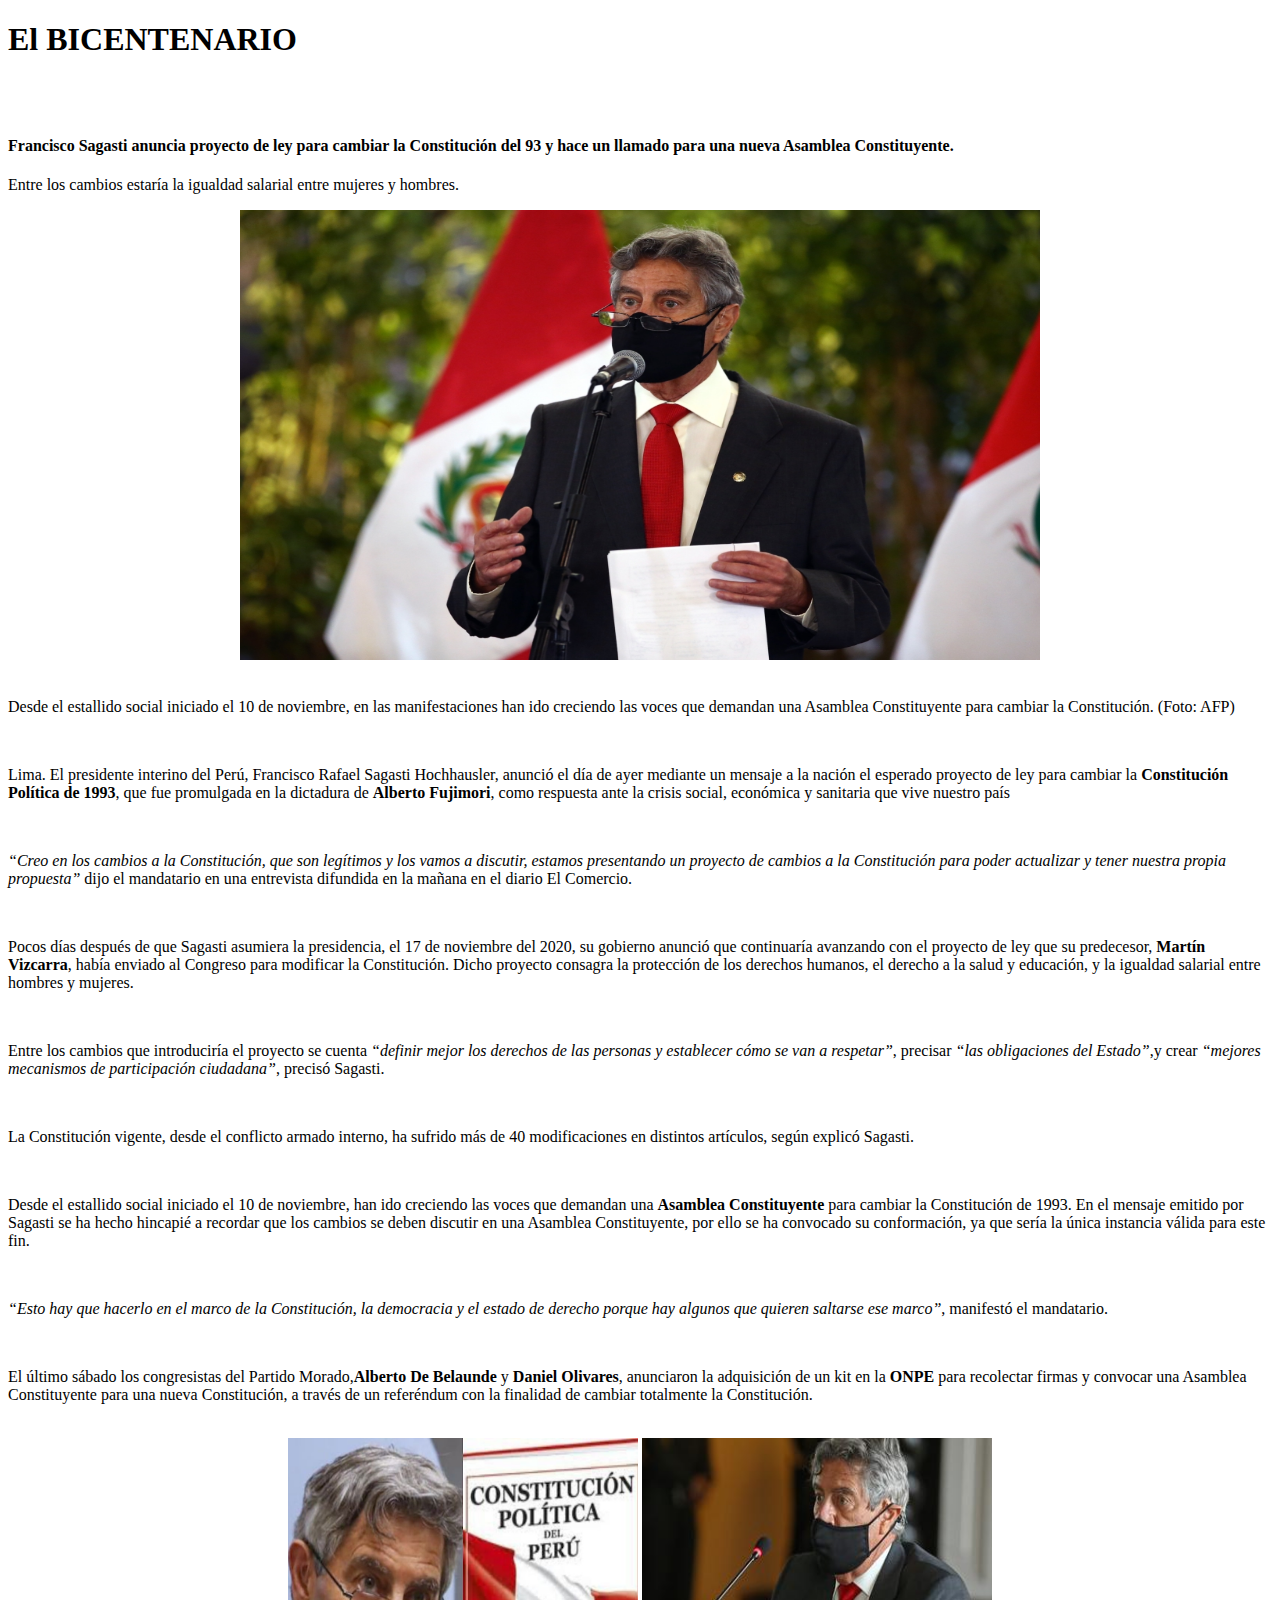
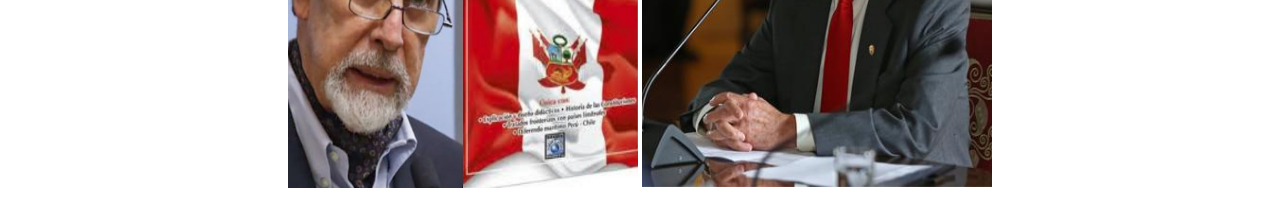
==== Vista/Noticia.html @ 997153c8 "Add files via upload" ====
<!DOCTYPE html>
<html lang="en">

<head>
    <meta charset="UTF-8">
    <meta name="viewport" content="width=device-width, initial-scale=1.0">
    <title>Sagasti cambiará la Constitución</title>
    <link rel="stylesheet" href="css/style.css">
    <link rel="stylesheet" type="text/css" href="https://cdn.datatables.net/1.10.22/css/jquery.dataTables.css">
    <link rel="stylesheet" href="https://fonts.googleapis.com/icon?family=Material+Icons">
    <link href="https://cdn.jsdelivr.net/npm/bootstrap@5.0.0-beta1/dist/css/bootstrap.min.css" rel="stylesheet" integrity="sha384-giJF6kkoqNQ00vy+HMDP7azOuL0xtbfIcaT9wjKHr8RbDVddVHyTfAAsrekwKmP1" crossorigin="anonymous">


</head>

<body>
    <div class="noticia">
        <div class="row p-4">
            <div class="col-md-12">
                <div class="form-group">
                    <h1>El BICENTENARIO</h1><br><br>
                    <h4><strong>
                            Francisco Sagasti anuncia proyecto de ley para cambiar la
                            Constitución del 93 y hace un llamado para una nueva
                            Asamblea Constituyente.
                        </strong></h4>
                    <p>Entre los cambios estaría la igualdad salarial entre mujeres y hombres.</p>
                    <center><img src="../imagenes/img1.png" alt="" height="450px" width="800px"></center><br>
                    <p>Desde el estallido social iniciado el 10 de noviembre,
                        en las manifestaciones han ido creciendo las voces que
                        demandan una Asamblea Constituyente para cambiar la Constitución. (Foto: AFP)</p><br>
                    <p>Lima. El presidente interino del Perú, Francisco Rafael Sagasti Hochhausler,
                        anunció el día de ayer mediante un mensaje a la nación el esperado proyecto
                        de ley para cambiar la <strong>Constitución Política de 1993</strong>, que fue promulgada en
                        la dictadura de <strong>Alberto Fujimori</strong>, como respuesta ante la crisis social,
                        económica y sanitaria que vive nuestro país</p><br>
                    <p><i>“Creo en los cambios a la Constitución, que son legítimos y los vamos a discutir,
                            estamos presentando un proyecto de cambios a la Constitución para poder actualizar
                            y tener nuestra propia propuesta”</i> dijo el mandatario en una entrevista difundida
                        en la mañana en el diario El Comercio. </p><br>
                    <p>Pocos días después de que Sagasti asumiera la presidencia, el 17 de noviembre del 2020,
                        su gobierno anunció que continuaría avanzando con el proyecto de ley que su predecesor,
                        <b>Martín Vizcarra</b>, había enviado al Congreso para modificar la Constitución.
                        Dicho proyecto consagra la protección de los derechos humanos, el derecho a la salud
                        y educación, y la igualdad salarial entre hombres y mujeres.
                    </p><br>
                    <p>Entre los cambios que introduciría el proyecto se cuenta <i>“definir mejor los derechos de las personas y
                            establecer cómo se van a respetar”</i>, precisar<i> “las obligaciones del Estado”</i>,y crear
                        <i>“mejores mecanismos de participación ciudadana”</i>, precisó Sagasti.
                    </p><br>
                    <p>La Constitución vigente, desde el conflicto armado interno, ha sufrido más de 40 modificaciones
                        en distintos artículos, según explicó Sagasti. </p><br>
                    <p>Desde el estallido social iniciado el 10 de noviembre, han ido creciendo las voces que demandan
                        una <b>Asamblea Constituyente</b> para cambiar la Constitución de 1993. En el mensaje emitido por Sagasti
                        se ha hecho hincapié a recordar que los cambios se deben discutir en una Asamblea Constituyente,
                        por ello se ha convocado su conformación, ya que sería la única instancia válida para este fin.</p><br>
                    <p><i>“Esto hay que hacerlo en el marco de la Constitución, la democracia y el estado de derecho
                            porque hay algunos que quieren saltarse ese marco”</i>, manifestó el mandatario.</p><br>
                    <p>El último sábado los congresistas del Partido Morado,<b>Alberto De Belaunde</b> y <b>Daniel Olivares</b>,
                        anunciaron la adquisición de un kit en la <b>ONPE</b> para recolectar firmas y convocar una
                        Asamblea Constituyente para una nueva Constitución, a través de un referéndum con la
                        finalidad de cambiar totalmente la Constitución.</p><br>
                    <center>
                        <img src="../imagenes/img2.png" alt="" width="350px" height="350px">
                        <img src="../imagenes/img4.png" alt="" width="350px" height="350px">
                    </center>
                </div>
            </div>
        </div>
    </div>
</body>

</html>
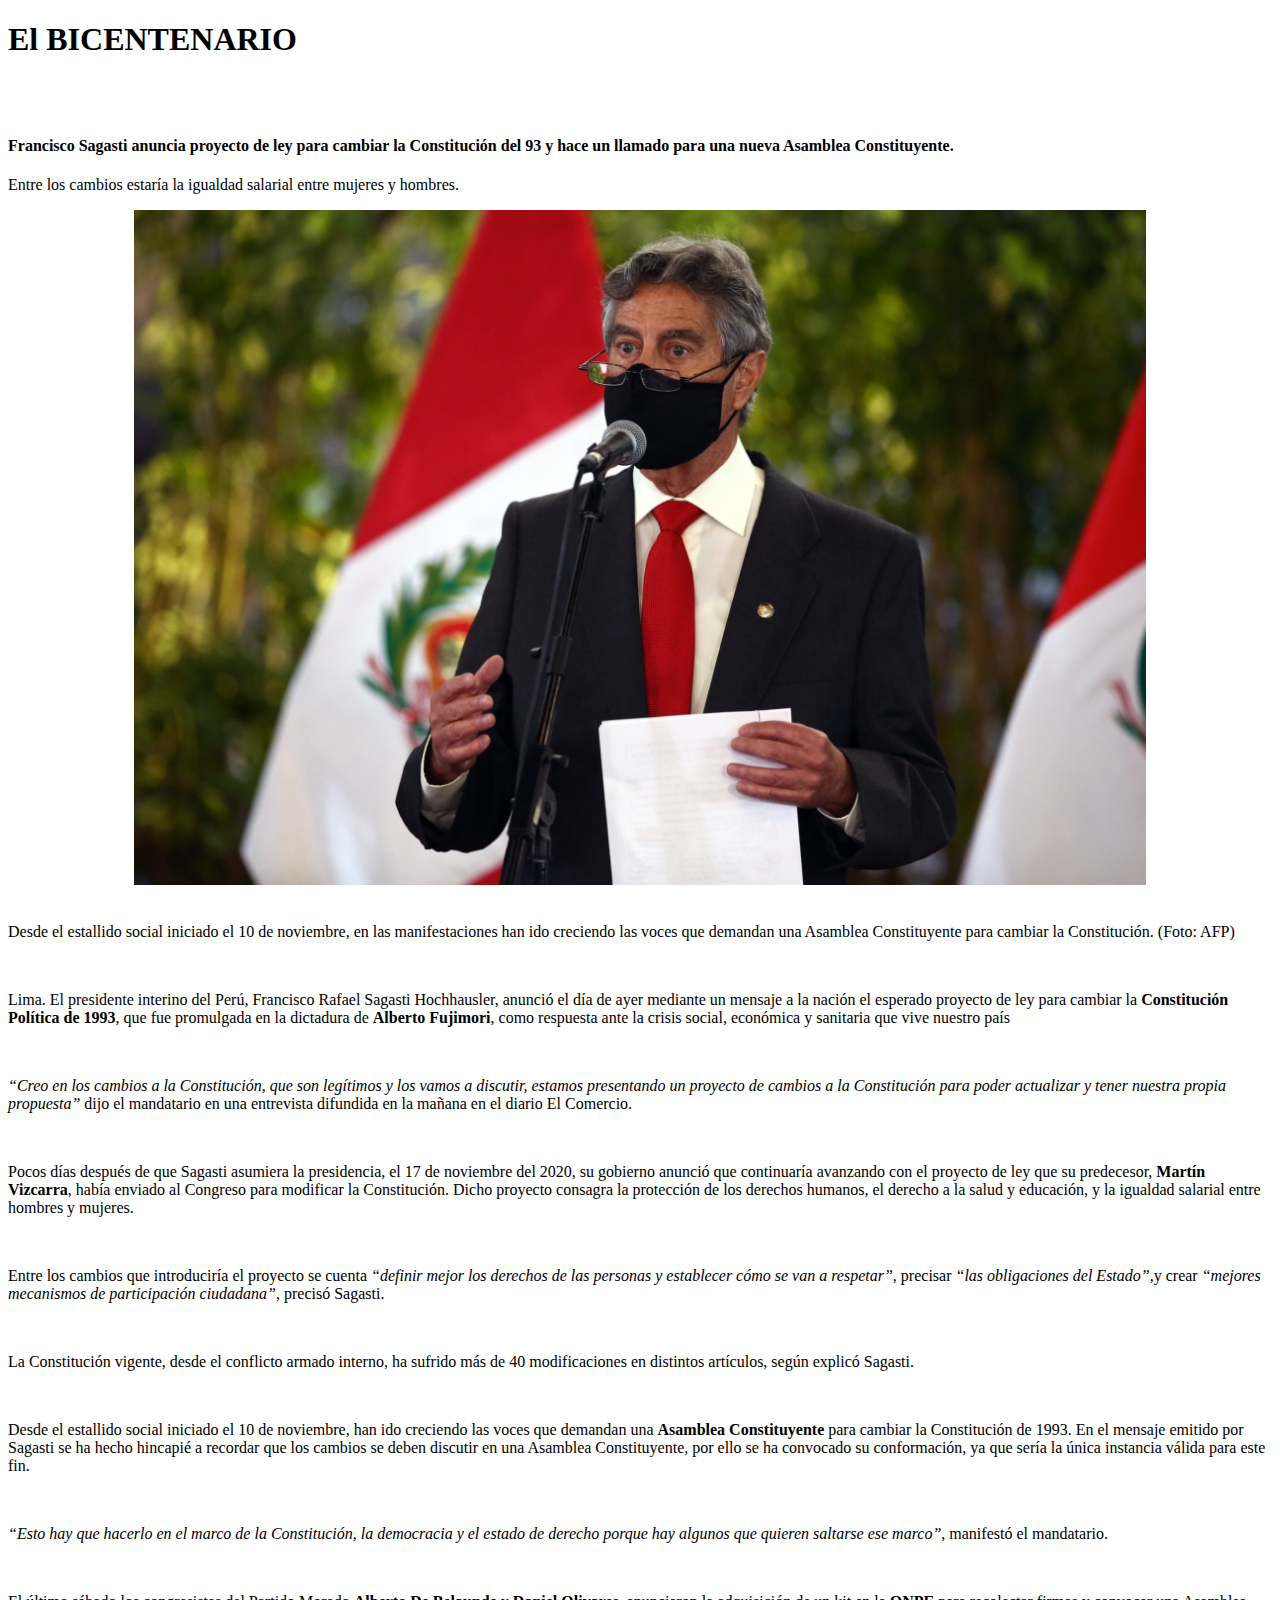
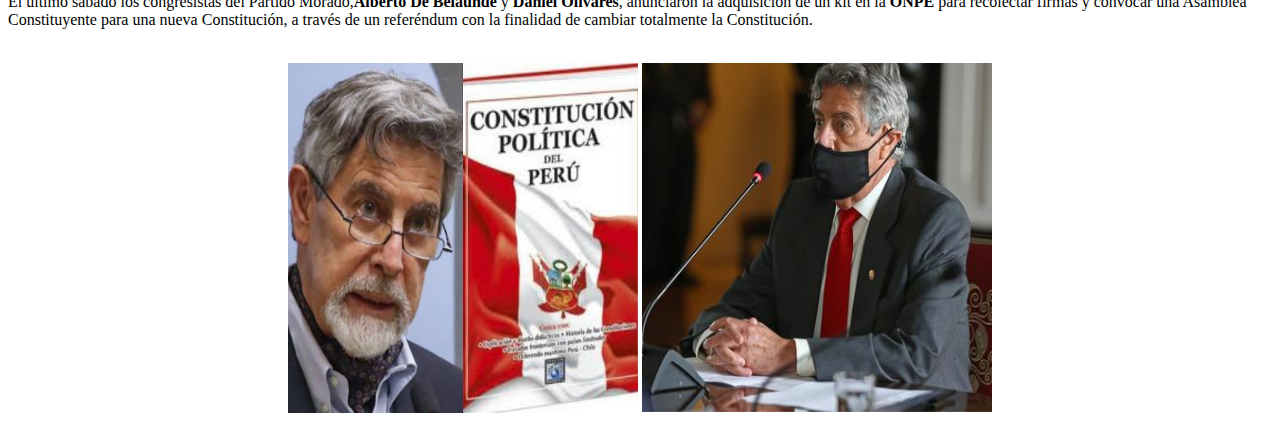
==== commit 78b08f77: "Update Noticia.html" ====
--- a/Vista/Noticia.html
+++ b/Vista/Noticia.html
@@ -25,7 +25,7 @@
                             Asamblea Constituyente.
                         </strong></h4>
                     <p>Entre los cambios estaría la igualdad salarial entre mujeres y hombres.</p>
-                    <center><img src="../imagenes/img1.png" alt="" height="450px" width="800px"></center><br>
+                    <center><img src="../imagenes/img1.png" alt="" height="35%" width="80%"></center><br>
                     <p>Desde el estallido social iniciado el 10 de noviembre,
                         en las manifestaciones han ido creciendo las voces que
                         demandan una Asamblea Constituyente para cambiar la Constitución. (Foto: AFP)</p><br>
@@ -70,4 +70,4 @@
     </div>
 </body>
 
-</html>+</html>
